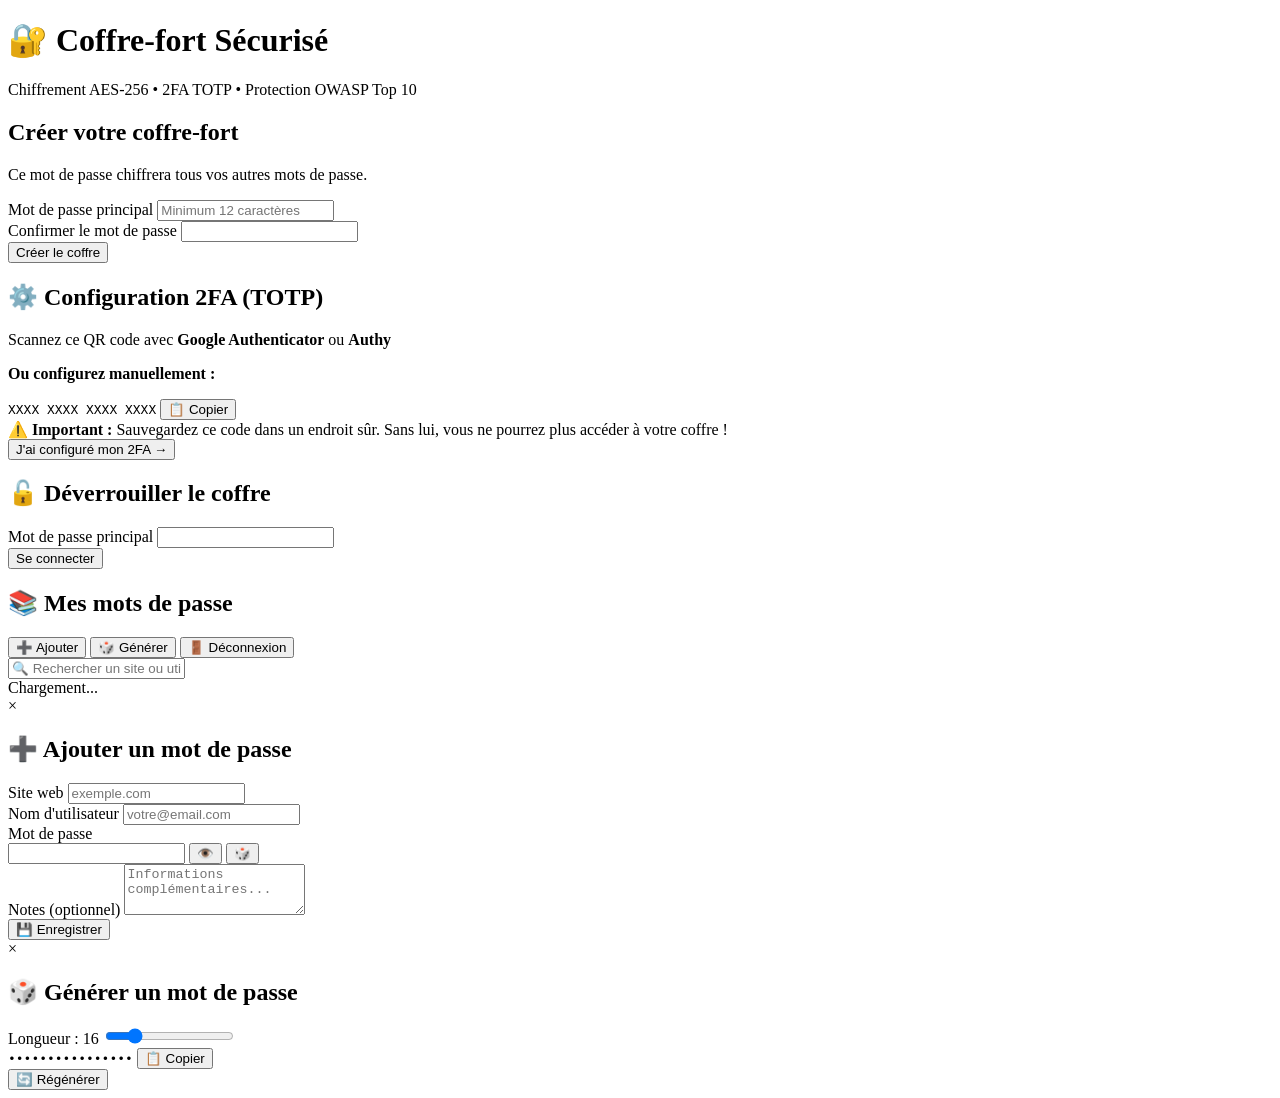
==== web/index.html @ 17c2930b "version v0.1 avec interface + boutons appli off + Update dans le readme" ====
<!DOCTYPE html>
<html lang="fr">
<head>
    <meta charset="UTF-8">
    <meta name="viewport" content="width=device-width, initial-scale=1.0">
    <meta http-equiv="Content-Security-Policy" content="default-src 'self'; style-src 'self' 'unsafe-inline'; img-src 'self' data: https:">
    <title>🔐 Coffre-fort de Mots de Passe</title>
    <link rel="stylesheet" href="/style.css">
</head>
<body>
    <div class="container">
        <header>
            <h1>🔐 Coffre-fort Sécurisé</h1>
            <p class="subtitle">Chiffrement AES-256 • 2FA TOTP • Protection OWASP Top 10</p>
        </header>

        <!-- Écran d'inscription -->
        <div id="register-screen" class="screen">
            <div class="card">
                <h2>Créer votre coffre-fort</h2>
                <p class="info">Ce mot de passe chiffrera tous vos autres mots de passe.</p>
                
                <form id="register-form">
                    <div class="form-group">
                        <label>Mot de passe principal</label>
                        <input type="password" id="register-password" required 
                               placeholder="Minimum 12 caractères">
                        <div class="password-strength" id="strength-bar"></div>
                        <small id="strength-text"></small>
                    </div>
                    
                    <div class="form-group">
                        <label>Confirmer le mot de passe</label>
                        <input type="password" id="register-confirm" required>
                    </div>
                    
                    <button type="submit" class="btn btn-primary">Créer le coffre</button>
                </form>
            </div>
        </div>

        <!-- Écran 2FA Setup -->
        <div id="totp-setup-screen" class="screen hidden">
            <div class="card">
                <h2>⚙️ Configuration 2FA (TOTP)</h2>
                <p>Scannez ce QR code avec <strong>Google Authenticator</strong> ou <strong>Authy</strong></p>
                
                <div id="qr-code" class="qr-container"></div>
                
                <div class="totp-manual">
                    <p><strong>Ou configurez manuellement :</strong></p>
                    <code id="totp-secret">XXXX XXXX XXXX XXXX</code>
                    <button onclick="copyToClipboard('totp-secret')" class="btn-copy">📋 Copier</button>
                </div>
                
                <div class="warning-box">
                    <strong>⚠️ Important :</strong> Sauvegardez ce code dans un endroit sûr. 
                    Sans lui, vous ne pourrez plus accéder à votre coffre !
                </div>
                
                <button id="btn-continue-2fa" class="btn btn-primary">J'ai configuré mon 2FA →</button>
            </div>
        </div>

        <!-- Écran de connexion -->
        <div id="login-screen" class="screen hidden">
            <div class="card">
                <h2>🔓 Déverrouiller le coffre</h2>
                
                <form id="login-form">
                    <div class="form-group">
                        <label>Mot de passe principal</label>
                        <input type="password" id="login-password" required autocomplete="current-password">
                    </div>
                    
                    <button type="submit" class="btn btn-primary">Se connecter</button>
                </form>  <!-- ← AJOUTEZ CETTE LIGNE -->
            </div>
        </div>

        <!-- Dashboard principal -->
        <div id="dashboard-screen" class="screen hidden">
            <div class="dashboard-header">
                <h2>📚 Mes mots de passe</h2>
                <div class="actions">
                    <button onclick="showAddPassword()" class="btn btn-primary">➕ Ajouter</button>
                    <button onclick="generatePasswordPopup()" class="btn btn-secondary">🎲 Générer</button>
                    <button onclick="logout()" class="btn btn-danger">🚪 Déconnexion</button>
                </div>
            </div>

            <div class="search-bar">
                <input type="text" id="search-input" placeholder="🔍 Rechercher un site ou utilisateur...">
            </div>

            <div id="passwords-list" class="passwords-grid">
                <div class="loading">Chargement...</div>
            </div>
        </div>

        <!-- Modal d'ajout -->
        <div id="add-modal" class="modal hidden">
            <div class="modal-content">
                <span class="close" onclick="closeModal()">&times;</span>
                <h2>➕ Ajouter un mot de passe</h2>
                
                <form id="add-password-form">
                    <div class="form-group">
                        <label>Site web</label>
                        <input type="text" id="add-website" required placeholder="exemple.com">
                    </div>
                    
                    <div class="form-group">
                        <label>Nom d'utilisateur</label>
                        <input type="text" id="add-username" required placeholder="votre@email.com">
                    </div>
                    
                    <div class="form-group">
                        <label>Mot de passe</label>
                        <div class="password-input-group">
                            <input type="password" id="add-password" required>
                            <button type="button" onclick="togglePassword('add-password')" title="Afficher">👁️</button>
                            <button type="button" onclick="autoGeneratePassword()" title="Générer">🎲</button>
                        </div>
                        <div class="password-strength" id="add-strength-bar"></div>
                    </div>
                    
                    <div class="form-group">
                        <label>Notes (optionnel)</label>
                        <textarea id="add-notes" rows="3" placeholder="Informations complémentaires..."></textarea>
                    </div>
                    
                    <button type="submit" class="btn btn-primary">💾 Enregistrer</button>
                </form>
            </div>
        </div>

        <!-- Modal de génération -->
        <div id="generate-modal" class="modal hidden">
            <div class="modal-content">
                <span class="close" onclick="closeGenerateModal()">&times;</span>
                <h2>🎲 Générer un mot de passe</h2>
                
                <div class="form-group">
                    <label>Longueur : <span id="length-value">16</span></label>
                    <input type="range" id="password-length" min="12" max="32" value="16" 
                           oninput="document.getElementById('length-value').textContent = this.value">
                </div>
                
                <div class="generated-password">
                    <code id="generated-password-display">••••••••••••••••</code>
                    <button onclick="copyGenerated()" class="btn-copy">📋 Copier</button>
                </div>
                
                <button onclick="generateNewPassword()" class="btn btn-secondary">🔄 Régénérer</button>
            </div>
        </div>
    </div>

    <div id="notification" class="notification hidden"></div>

    <script src="/app.js"></script>
</body>
</html>
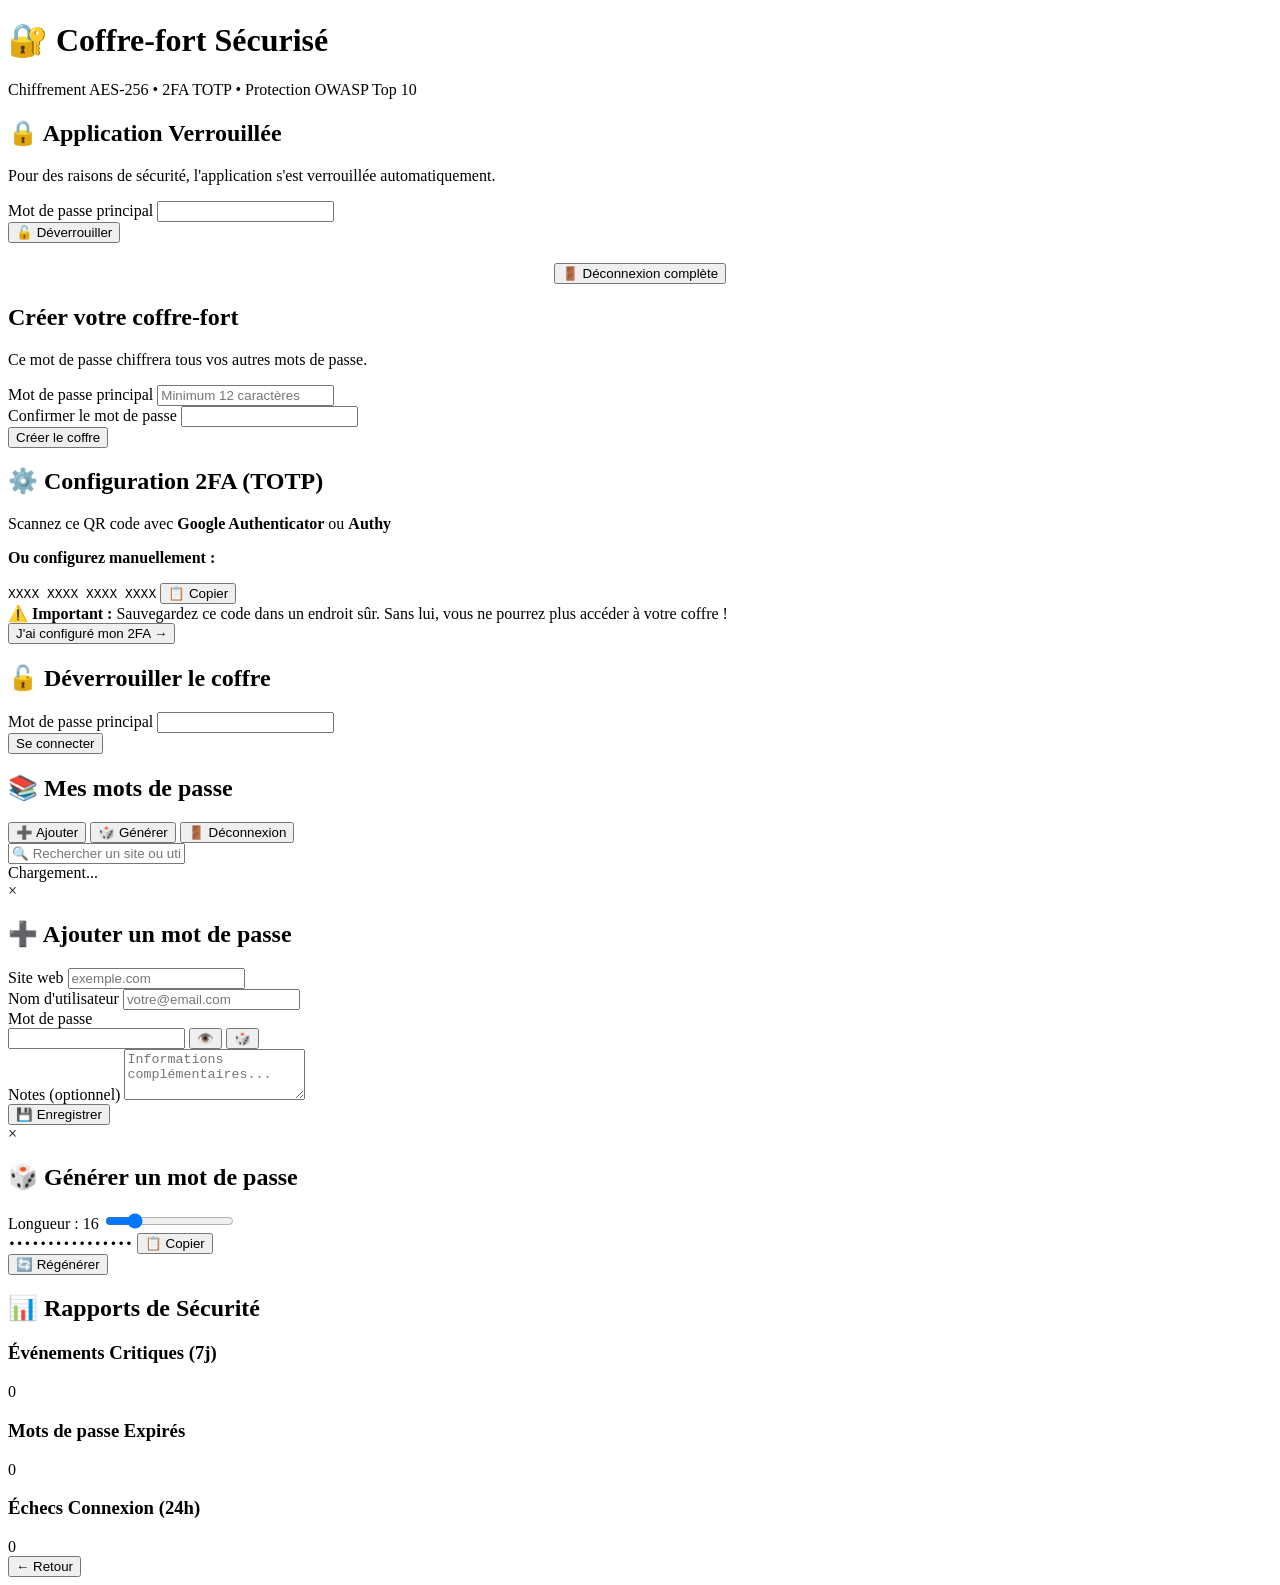
==== commit 8a918030: "Audit log + Password generator + integration HTTPS + Password generator" ====
--- a/web/index.html
+++ b/web/index.html
@@ -3,17 +3,45 @@
 <head>
     <meta charset="UTF-8">
     <meta name="viewport" content="width=device-width, initial-scale=1.0">
-    <meta http-equiv="Content-Security-Policy" content="default-src 'self'; style-src 'self' 'unsafe-inline'; img-src 'self' data: https:">
+    <meta http-equiv="Content-Security-Policy" content="default-src 'self'; style-src 'self' 'unsafe-inline'; img-src 'self' data:; script-src 'self' 'unsafe-inline'">
+    <meta http-equiv="Cache-Control" content="no-cache, no-store, must-revalidate">
+    <meta http-equiv="Pragma" content="no-cache">
+    <meta http-equiv="Expires" content="0">
+    <meta name="robots" content="noindex, nofollow">
+    <meta name="google" content="notranslate">
+    <meta name="referrer" content="no-referrer">
+    <meta name="format-detection" content="telephone=no">
     <title>🔐 Coffre-fort de Mots de Passe</title>
     <link rel="stylesheet" href="/style.css">
 </head>
-<body>
+    <body class="no-cache">
     <div class="container">
         <header>
             <h1>🔐 Coffre-fort Sécurisé</h1>
             <p class="subtitle">Chiffrement AES-256 • 2FA TOTP • Protection OWASP Top 10</p>
         </header>
 
+        <!-- Écran de verrouillage -->
+        <div id="lock-screen" class="screen hidden">
+            <div class="card">
+                <h2>🔒 Application Verrouillée</h2>
+                <p class="info">Pour des raisons de sécurité, l'application s'est verrouillée automatiquement.</p>
+                
+                <form id="unlock-form">
+                    <div class="form-group">
+                        <label>Mot de passe principal</label>
+                        <input type="password" id="unlock-password" required autocomplete="current-password">
+                    </div>
+                    
+                    <button type="submit" class="btn btn-primary">🔓 Déverrouiller</button>
+                </form>
+                
+                <div style="margin-top: 20px; text-align: center;">
+                    <button onclick="logout()" class="btn btn-secondary">🚪 Déconnexion complète</button>
+                </div>
+            </div>
+        </div>
+
         <!-- Écran d'inscription -->
         <div id="register-screen" class="screen">
             <div class="card">
@@ -83,9 +111,9 @@
             <div class="dashboard-header">
                 <h2>📚 Mes mots de passe</h2>
                 <div class="actions">
-                    <button onclick="showAddPassword()" class="btn btn-primary">➕ Ajouter</button>
-                    <button onclick="generatePasswordPopup()" class="btn btn-secondary">🎲 Générer</button>
-                    <button onclick="logout()" class="btn btn-danger">🚪 Déconnexion</button>
+                    <button id="btn-add" onclick="showAddPassword()" class="btn btn-primary">➕ Ajouter</button>
+                    <button id="btn-generate" onclick="generatePasswordPopup()" class="btn btn-secondary">🎲 Générer</button>
+                    <button id="btn-logout" onclick="logout()" class="btn btn-danger">🚪 Déconnexion</button>
                 </div>
             </div>
 
@@ -157,6 +185,30 @@
         </div>
     </div>
 
+        <!-- Nouvel écran de rapports de sécurité -->
+    <div id="security-reports-screen" class="screen hidden">
+        <div class="card">
+            <h2>📊 Rapports de Sécurité</h2>
+            
+            <div class="security-stats">
+                <div class="stat-card">
+                    <h3>Événements Critiques (7j)</h3>
+                    <div class="stat-value" id="critical-events">0</div>
+                </div>
+                <div class="stat-card">
+                    <h3>Mots de passe Expirés</h3>
+                    <div class="stat-value" id="expired-passwords">0</div>
+                </div>
+                <div class="stat-card">
+                    <h3>Échecs Connexion (24h)</h3>
+                    <div class="stat-value" id="failed-logins">0</div>
+                </div>
+            </div>
+            
+            <button onclick="showDashboard()" class="btn btn-secondary">← Retour</button>
+        </div>
+    </div>
+
     <div id="notification" class="notification hidden"></div>
 
     <script src="/app.js"></script>
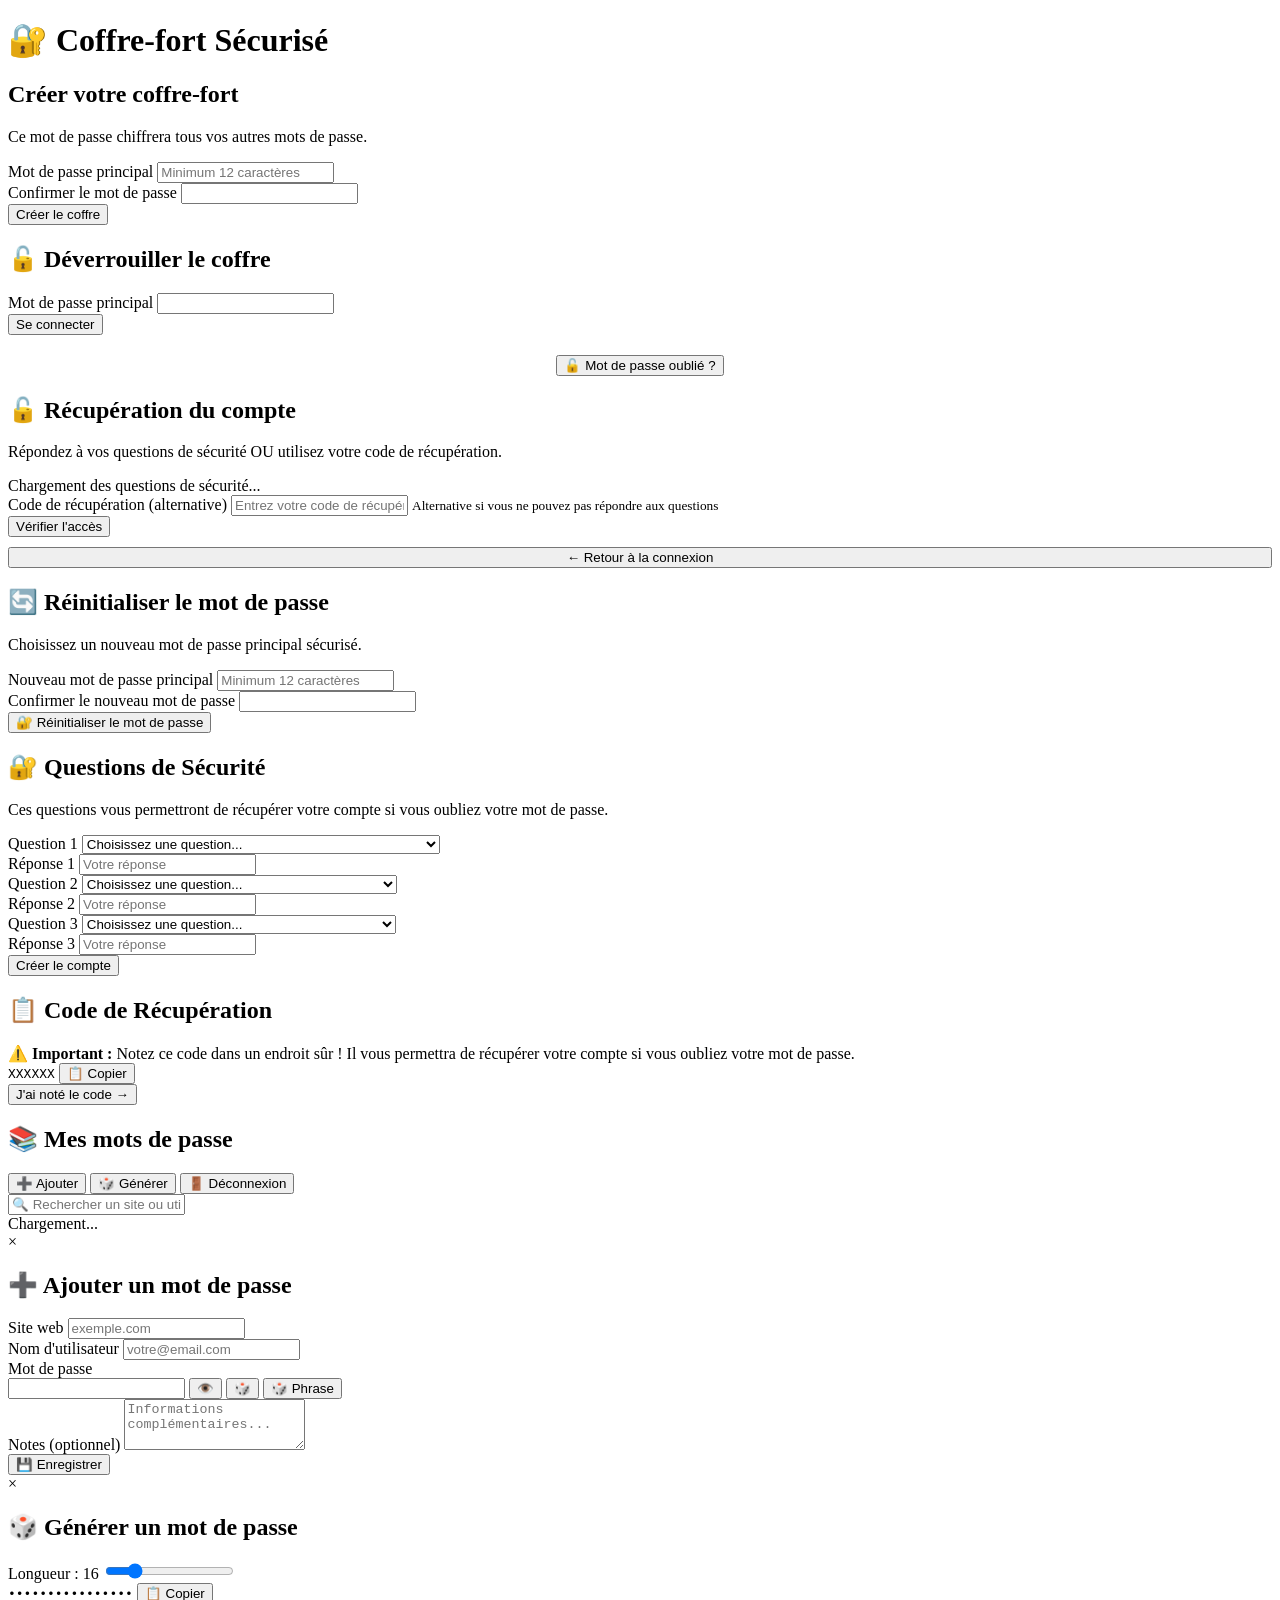
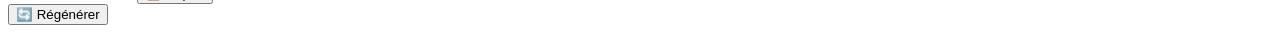
==== commit c11e1400: "recup mdp avec question de securite + code" ====
--- a/web/index.html
+++ b/web/index.html
@@ -14,33 +14,12 @@
     <title>🔐 Coffre-fort de Mots de Passe</title>
     <link rel="stylesheet" href="/style.css">
 </head>
-    <body class="no-cache">
+<body class="no-cache">
     <div class="container">
         <header>
             <h1>🔐 Coffre-fort Sécurisé</h1>
-            <p class="subtitle">Chiffrement AES-256 • 2FA TOTP • Protection OWASP Top 10</p>
         </header>
 
-        <!-- Écran de verrouillage -->
-        <div id="lock-screen" class="screen hidden">
-            <div class="card">
-                <h2>🔒 Application Verrouillée</h2>
-                <p class="info">Pour des raisons de sécurité, l'application s'est verrouillée automatiquement.</p>
-                
-                <form id="unlock-form">
-                    <div class="form-group">
-                        <label>Mot de passe principal</label>
-                        <input type="password" id="unlock-password" required autocomplete="current-password">
-                    </div>
-                    
-                    <button type="submit" class="btn btn-primary">🔓 Déverrouiller</button>
-                </form>
-                
-                <div style="margin-top: 20px; text-align: center;">
-                    <button onclick="logout()" class="btn btn-secondary">🚪 Déconnexion complète</button>
-                </div>
-            </div>
-        </div>
 
         <!-- Écran d'inscription -->
         <div id="register-screen" class="screen">
@@ -48,45 +27,22 @@
                 <h2>Créer votre coffre-fort</h2>
                 <p class="info">Ce mot de passe chiffrera tous vos autres mots de passe.</p>
                 
-                <form id="register-form">
+                <form id="register-form" autocomplete="off">
                     <div class="form-group">
                         <label>Mot de passe principal</label>
                         <input type="password" id="register-password" required 
-                               placeholder="Minimum 12 caractères">
+                               placeholder="Minimum 12 caractères" autocomplete="new-password">
                         <div class="password-strength" id="strength-bar"></div>
                         <small id="strength-text"></small>
                     </div>
                     
                     <div class="form-group">
                         <label>Confirmer le mot de passe</label>
-                        <input type="password" id="register-confirm" required>
+                        <input type="password" id="register-confirm" required autocomplete="new-password">
                     </div>
                     
                     <button type="submit" class="btn btn-primary">Créer le coffre</button>
                 </form>
-            </div>
-        </div>
-
-        <!-- Écran 2FA Setup -->
-        <div id="totp-setup-screen" class="screen hidden">
-            <div class="card">
-                <h2>⚙️ Configuration 2FA (TOTP)</h2>
-                <p>Scannez ce QR code avec <strong>Google Authenticator</strong> ou <strong>Authy</strong></p>
-                
-                <div id="qr-code" class="qr-container"></div>
-                
-                <div class="totp-manual">
-                    <p><strong>Ou configurez manuellement :</strong></p>
-                    <code id="totp-secret">XXXX XXXX XXXX XXXX</code>
-                    <button onclick="copyToClipboard('totp-secret')" class="btn-copy">📋 Copier</button>
-                </div>
-                
-                <div class="warning-box">
-                    <strong>⚠️ Important :</strong> Sauvegardez ce code dans un endroit sûr. 
-                    Sans lui, vous ne pourrez plus accéder à votre coffre !
-                </div>
-                
-                <button id="btn-continue-2fa" class="btn btn-primary">J'ai configuré mon 2FA →</button>
             </div>
         </div>
 
@@ -95,14 +51,152 @@
             <div class="card">
                 <h2>🔓 Déverrouiller le coffre</h2>
                 
-                <form id="login-form">
+                <form id="login-form" autocomplete="off">
                     <div class="form-group">
                         <label>Mot de passe principal</label>
                         <input type="password" id="login-password" required autocomplete="current-password">
                     </div>
                     
                     <button type="submit" class="btn btn-primary">Se connecter</button>
-                </form>  <!-- ← AJOUTEZ CETTE LIGNE -->
+                </form>
+
+                <!-- AJOUT: Lien mot de passe oublié -->
+                <div style="margin-top: 20px; text-align: center;">
+                    <button onclick="showForgotPassword()" class="btn btn-secondary">🔓 Mot de passe oublié ?</button>
+                </div>
+            </div>
+        </div>
+
+        <!-- NOUVEL ÉCRAN: Mot de passe oublié -->
+        <div id="forgot-password-screen" class="screen hidden">
+            <div class="card">
+                <h2>🔓 Récupération du compte</h2>
+                <p class="info">Répondez à vos questions de sécurité OU utilisez votre code de récupération.</p>
+                
+                <form id="forgot-password-form" autocomplete="off">
+                    <div id="security-questions-container">
+                        <!-- Les questions seront chargées dynamiquement -->
+                        <div class="loading">Chargement des questions de sécurité...</div>
+                    </div>
+                    
+                    <div class="form-group">
+                        <label>Code de récupération (alternative)</label>
+                        <input type="text" id="recovery-code-input" placeholder="Entrez votre code de récupération à 8 caractères">
+                        <small>Alternative si vous ne pouvez pas répondre aux questions</small>
+                    </div>
+                    
+                    <button type="submit" class="btn btn-primary">Vérifier l'accès</button>
+                    <button type="button" onclick="showLoginScreen()" class="btn btn-secondary" style="margin-top: 10px; width: 100%;">
+                        ← Retour à la connexion
+                    </button>
+                </form>
+            </div>
+        </div>
+
+        <!-- NOUVEL ÉCRAN: Réinitialisation du mot de passe -->
+        <div id="reset-password-screen" class="screen hidden">
+            <div class="card">
+                <h2>🔄 Réinitialiser le mot de passe</h2>
+                <p class="info">Choisissez un nouveau mot de passe principal sécurisé.</p>
+                
+                <form id="reset-password-form" autocomplete="off">
+                    <div class="form-group">
+                        <label>Nouveau mot de passe principal</label>
+                        <input type="password" id="reset-password" required 
+                            placeholder="Minimum 12 caractères" autocomplete="new-password">
+                        <div class="password-strength" id="reset-strength-bar"></div>
+                        <small id="reset-strength-text"></small>
+                    </div>
+                    
+                    <div class="form-group">
+                        <label>Confirmer le nouveau mot de passe</label>
+                        <input type="password" id="reset-confirm" required autocomplete="new-password">
+                    </div>
+                    
+                    <button type="submit" class="btn btn-primary">🔐 Réinitialiser le mot de passe</button>
+                </form>
+            </div>
+        </div>
+
+        <!-- Écran Questions de Sécurité -->
+        <div id="security-questions-screen" class="screen hidden">
+            <div class="card">
+                <h2>🔐 Questions de Sécurité</h2>
+                <p class="info">Ces questions vous permettront de récupérer votre compte si vous oubliez votre mot de passe.</p>
+                
+                <form id="security-questions-form" autocomplete="off">
+                    <!-- Question 1 avec choix prédéfini -->
+                    <div class="form-group">
+                        <label>Question 1</label>
+                        <select id="question1" required onchange="updateQuestionPlaceholder(1)">
+                            <option value="">Choisissez une question...</option>
+                            <option value="Quel est le nom de votre ville de naissance ?">Quel est le nom de votre ville de naissance ?</option>
+                            <option value="Quel est le nom de votre premier animal de compagnie ?">Quel est le nom de votre premier animal de compagnie ?</option>
+                            <option value="Quel est le nom de votre école primaire ?">Quel est le nom de votre école primaire ?</option>
+                            <option value="Quel est le deuxième prénom de votre mère ?">Quel est le deuxième prénom de votre mère ?</option>
+                            <option value="Quel est le métier de votre père ?">Quel est le métier de votre père ?</option>
+                        </select>
+                    </div>
+                    <div class="form-group">
+                        <label>Réponse 1</label>
+                        <input type="text" id="answer1" required placeholder="Votre réponse">
+                    </div>
+                    
+                    <!-- Question 2 avec choix prédéfini -->
+                    <div class="form-group">
+                        <label>Question 2</label>
+                        <select id="question2" required onchange="updateQuestionPlaceholder(2)">
+                            <option value="">Choisissez une question...</option>
+                            <option value="Quel est votre plat préféré ?">Quel est votre plat préféré ?</option>
+                            <option value="Quel est le nom de votre meilleur ami d'enfance ?">Quel est le nom de votre meilleur ami d'enfance ?</option>
+                            <option value="Quel est votre film préféré ?">Quel est votre film préféré ?</option>
+                            <option value="Quel est le modèle de votre première voiture ?">Quel est le modèle de votre première voiture ?</option>
+                            <option value="Quel est le nom de votre professeur préféré ?">Quel est le nom de votre professeur préféré ?</option>
+                        </select>
+                    </div>
+                    <div class="form-group">
+                        <label>Réponse 2</label>
+                        <input type="text" id="answer2" required placeholder="Votre réponse">
+                    </div>
+                    
+                    <!-- Question 3 avec choix prédéfini -->
+                    <div class="form-group">
+                        <label>Question 3</label>
+                        <select id="question3" required onchange="updateQuestionPlaceholder(3)">
+                            <option value="">Choisissez une question...</option>
+                            <option value="Quel est le nom de votre série TV préférée ?">Quel est le nom de votre série TV préférée ?</option>
+                            <option value="Quel est votre sport préféré ?">Quel est votre sport préféré ?</option>
+                            <option value="Quel est le nom de votre livre préféré ?">Quel est le nom de votre livre préféré ?</option>
+                            <option value="Quel est votre destination de vacances rêvée ?">Quel est votre destination de vacances rêvée ?</option>
+                            <option value="Quel est le nom de votre artiste musical préféré ?">Quel est le nom de votre artiste musical préféré ?</option>
+                        </select>
+                    </div>
+                    <div class="form-group">
+                        <label>Réponse 3</label>
+                        <input type="text" id="answer3" required placeholder="Votre réponse">
+                    </div>
+                    
+                    <button type="submit" class="btn btn-primary">Créer le compte</button>
+                </form>
+            </div>
+        </div>
+
+        <!-- Écran Code de Récupération -->
+        <div id="recovery-code-screen" class="screen hidden">
+            <div class="card">
+                <h2>📋 Code de Récupération</h2>
+                
+                <div class="warning-box">
+                    <strong>⚠️ Important :</strong> Notez ce code dans un endroit sûr ! 
+                    Il vous permettra de récupérer votre compte si vous oubliez votre mot de passe.
+                </div>
+                
+                <div class="recovery-code-display">
+                    <code id="recovery-code-value">XXXXXX</code>
+                    <button type="button" onclick="copyRecoveryCode()" class="btn-copy">📋 Copier</button>
+                </div>
+                
+                <button onclick="finishSetup()" class="btn btn-primary">J'ai noté le code →</button>
             </div>
         </div>
 
@@ -132,7 +226,7 @@
                 <span class="close" onclick="closeModal()">&times;</span>
                 <h2>➕ Ajouter un mot de passe</h2>
                 
-                <form id="add-password-form">
+                <form id="add-password-form" autocomplete="off">
                     <div class="form-group">
                         <label>Site web</label>
                         <input type="text" id="add-website" required placeholder="exemple.com">
@@ -146,9 +240,10 @@
                     <div class="form-group">
                         <label>Mot de passe</label>
                         <div class="password-input-group">
-                            <input type="password" id="add-password" required>
+                            <input type="password" id="add-password" required autocomplete="new-password">
                             <button type="button" onclick="togglePassword('add-password')" title="Afficher">👁️</button>
                             <button type="button" onclick="autoGeneratePassword()" title="Générer">🎲</button>
+                            <button type="button" onclick="generatePassphrase()" title="Générer une phrase de passe">🎲 Phrase</button>
                         </div>
                         <div class="password-strength" id="add-strength-bar"></div>
                     </div>
@@ -185,29 +280,6 @@
         </div>
     </div>
 
-        <!-- Nouvel écran de rapports de sécurité -->
-    <div id="security-reports-screen" class="screen hidden">
-        <div class="card">
-            <h2>📊 Rapports de Sécurité</h2>
-            
-            <div class="security-stats">
-                <div class="stat-card">
-                    <h3>Événements Critiques (7j)</h3>
-                    <div class="stat-value" id="critical-events">0</div>
-                </div>
-                <div class="stat-card">
-                    <h3>Mots de passe Expirés</h3>
-                    <div class="stat-value" id="expired-passwords">0</div>
-                </div>
-                <div class="stat-card">
-                    <h3>Échecs Connexion (24h)</h3>
-                    <div class="stat-value" id="failed-logins">0</div>
-                </div>
-            </div>
-            
-            <button onclick="showDashboard()" class="btn btn-secondary">← Retour</button>
-        </div>
-    </div>
 
     <div id="notification" class="notification hidden"></div>
 
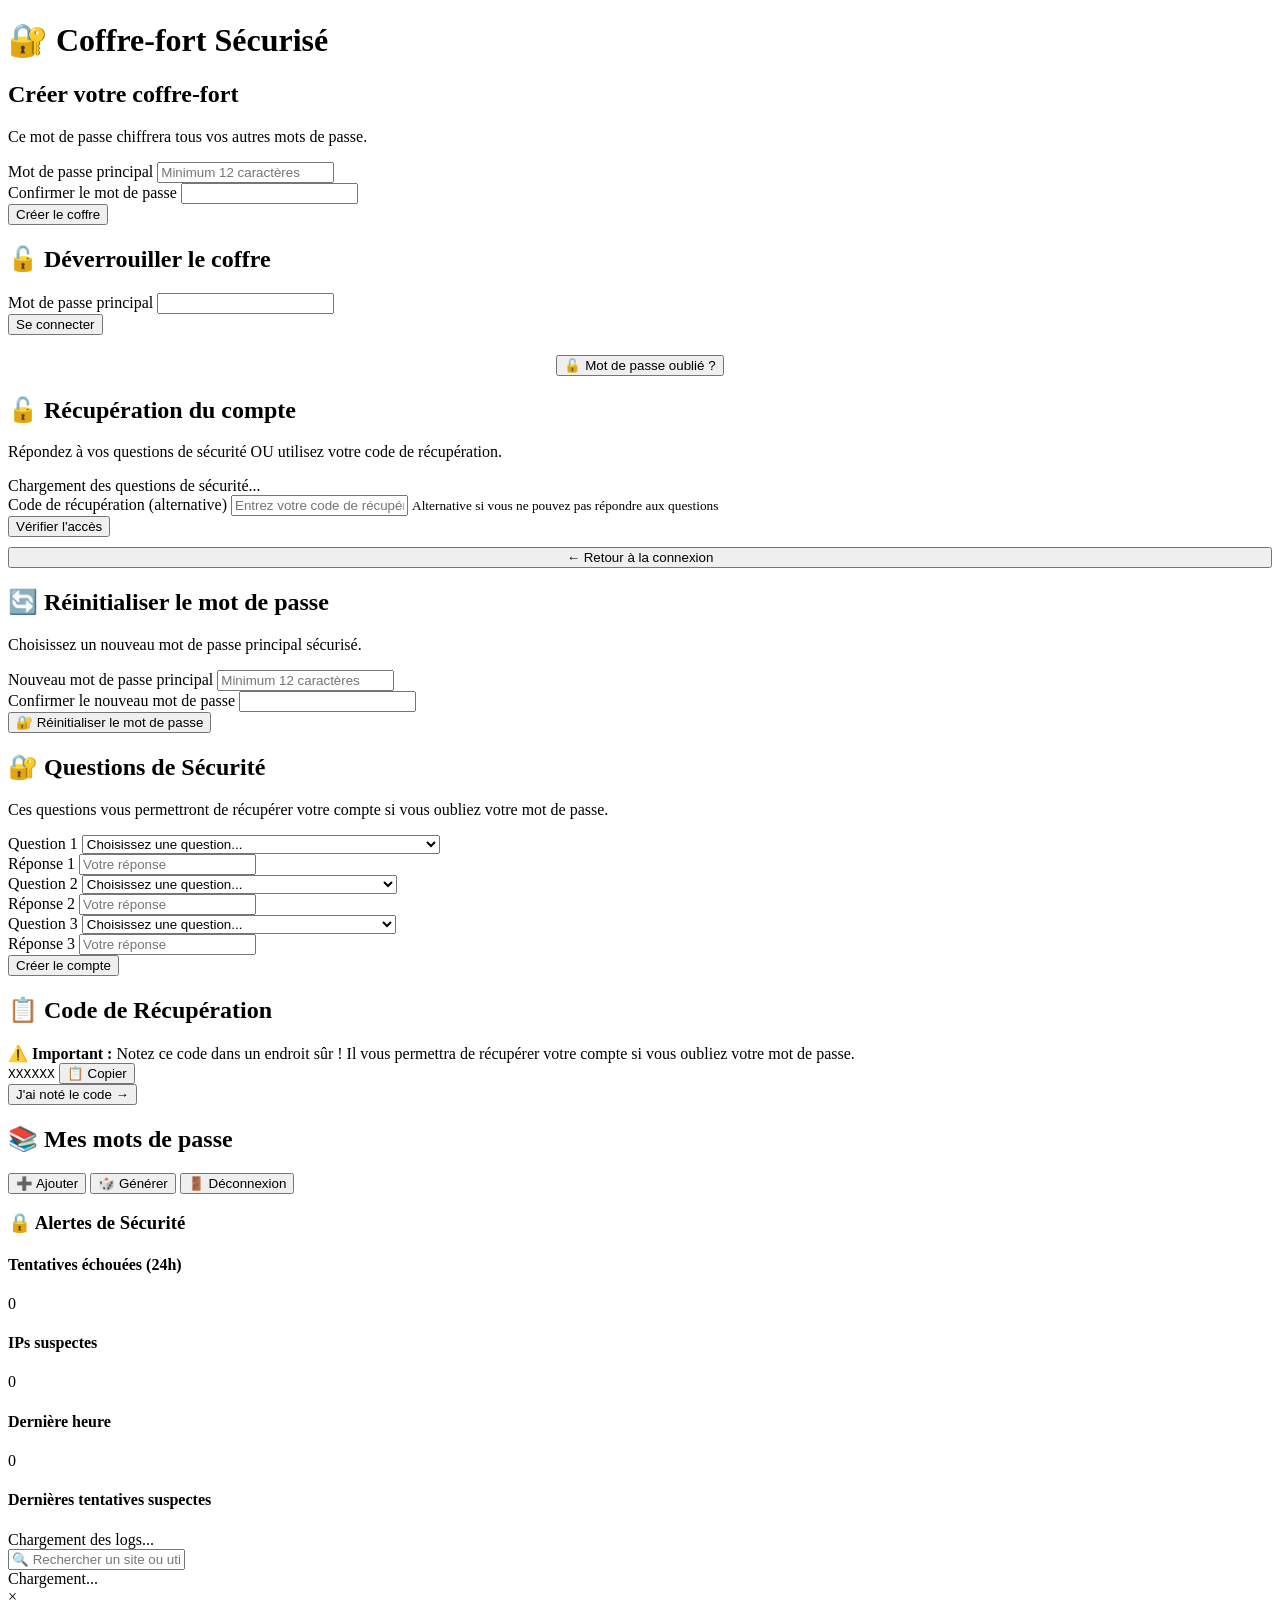
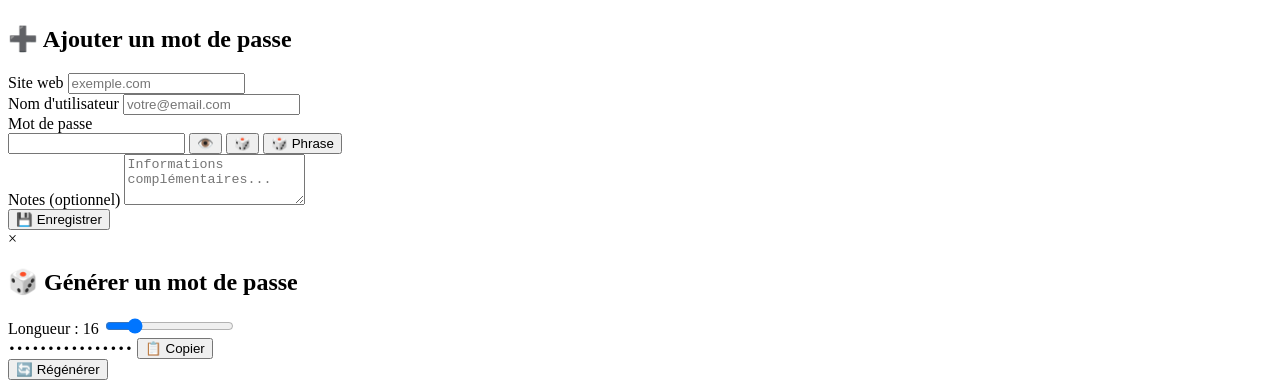
==== commit 8c66ba13: "Alertes de secu + colle un mdp ne fonctionne pas apres 30s" ====
--- a/web/index.html
+++ b/web/index.html
@@ -200,6 +200,7 @@
             </div>
         </div>
 
+
         <!-- Dashboard principal -->
         <div id="dashboard-screen" class="screen hidden">
             <div class="dashboard-header">
@@ -211,6 +212,33 @@
                 </div>
             </div>
 
+            <!-- AJOUT: Section Alertes de Sécurité -->
+            <div class="security-alerts-section">
+                <h3>🔒 Alertes de Sécurité</h3>
+                
+                <div class="security-stats">
+                    <div class="stat-card">
+                        <h4>Tentatives échouées (24h)</h4>
+                        <div class="stat-value" id="failed-attempts">0</div>
+                    </div>
+                    <div class="stat-card">
+                        <h4>IPs suspectes</h4>
+                        <div class="stat-value" id="suspicious-ips">0</div>
+                    </div>
+                    <div class="stat-card">
+                        <h4>Dernière heure</h4>
+                        <div class="stat-value" id="last-hour">0</div>
+                    </div>
+                </div>
+
+                <div class="security-logs">
+                    <h4>Dernières tentatives suspectes</h4>
+                    <div id="security-logs-list" class="logs-container">
+                        <div class="loading">Chargement des logs...</div>
+                    </div>
+                </div>
+            </div>
+
             <div class="search-bar">
                 <input type="text" id="search-input" placeholder="🔍 Rechercher un site ou utilisateur...">
             </div>
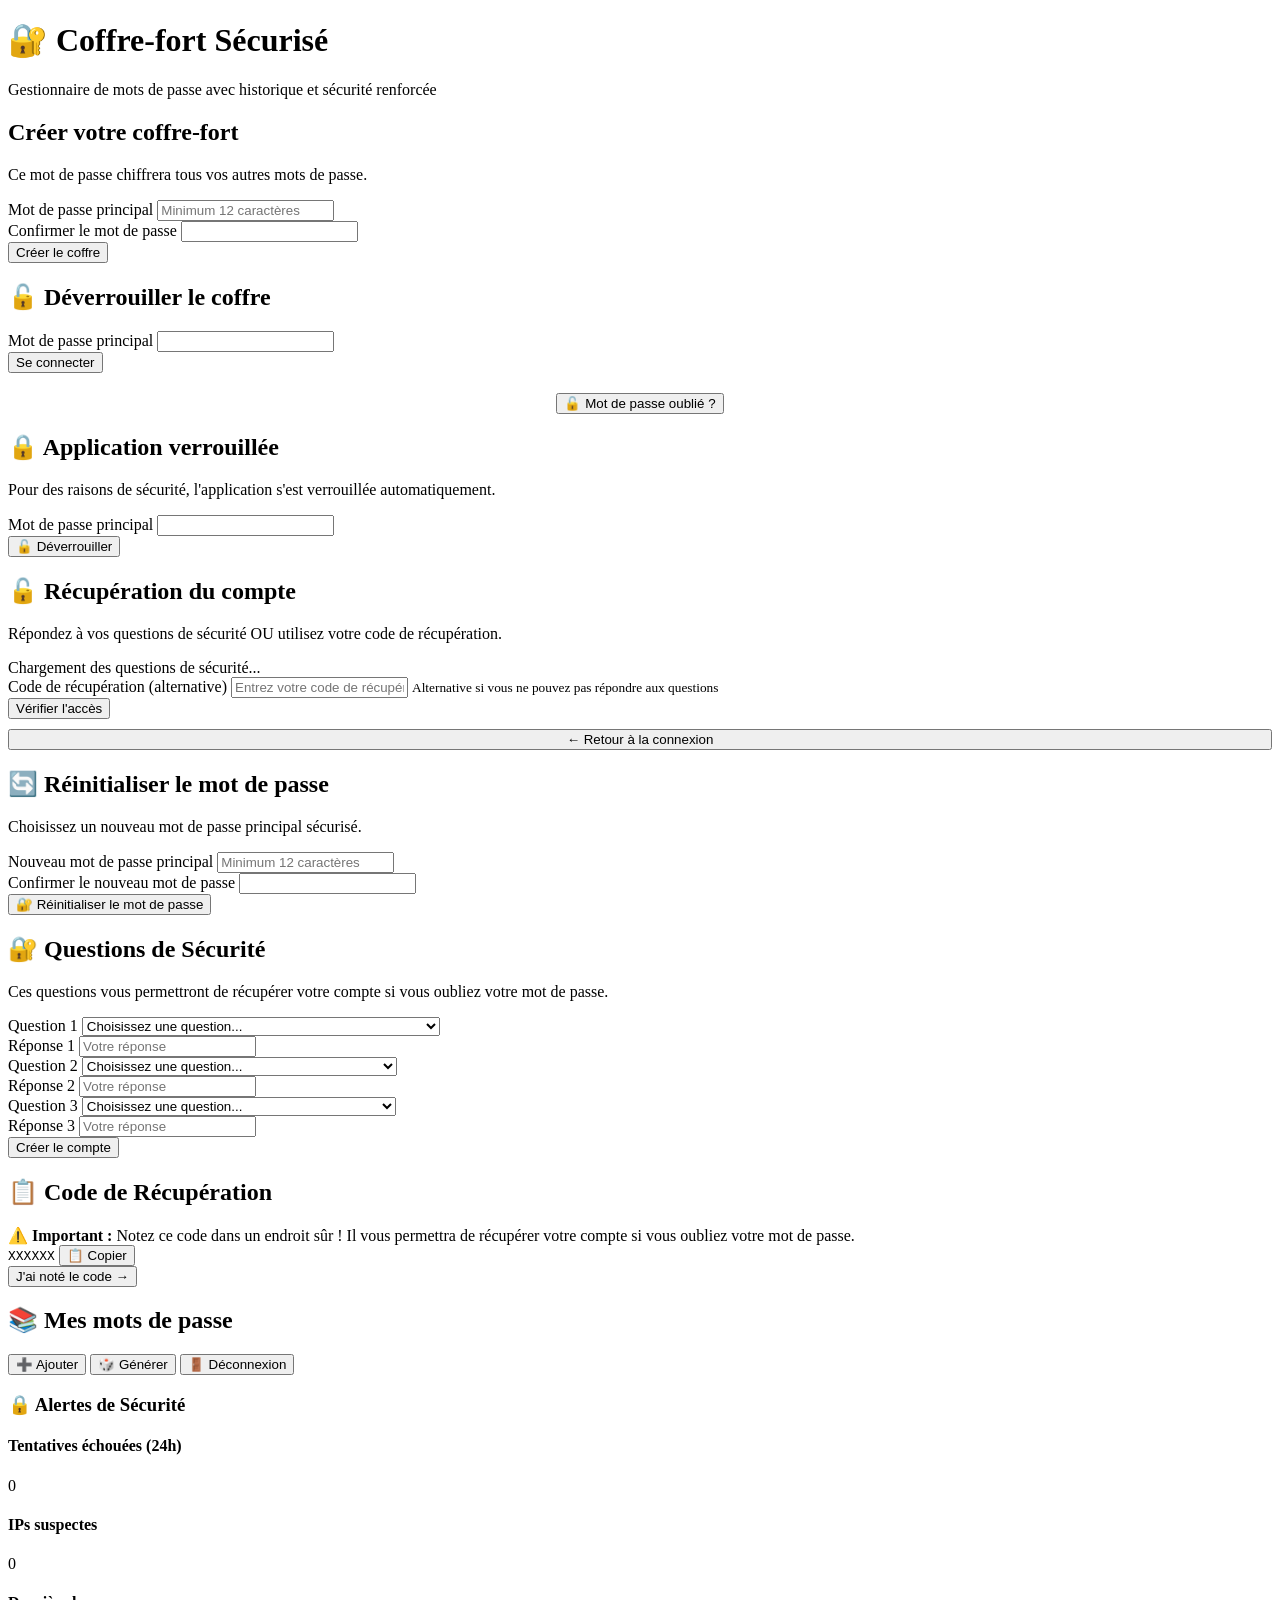
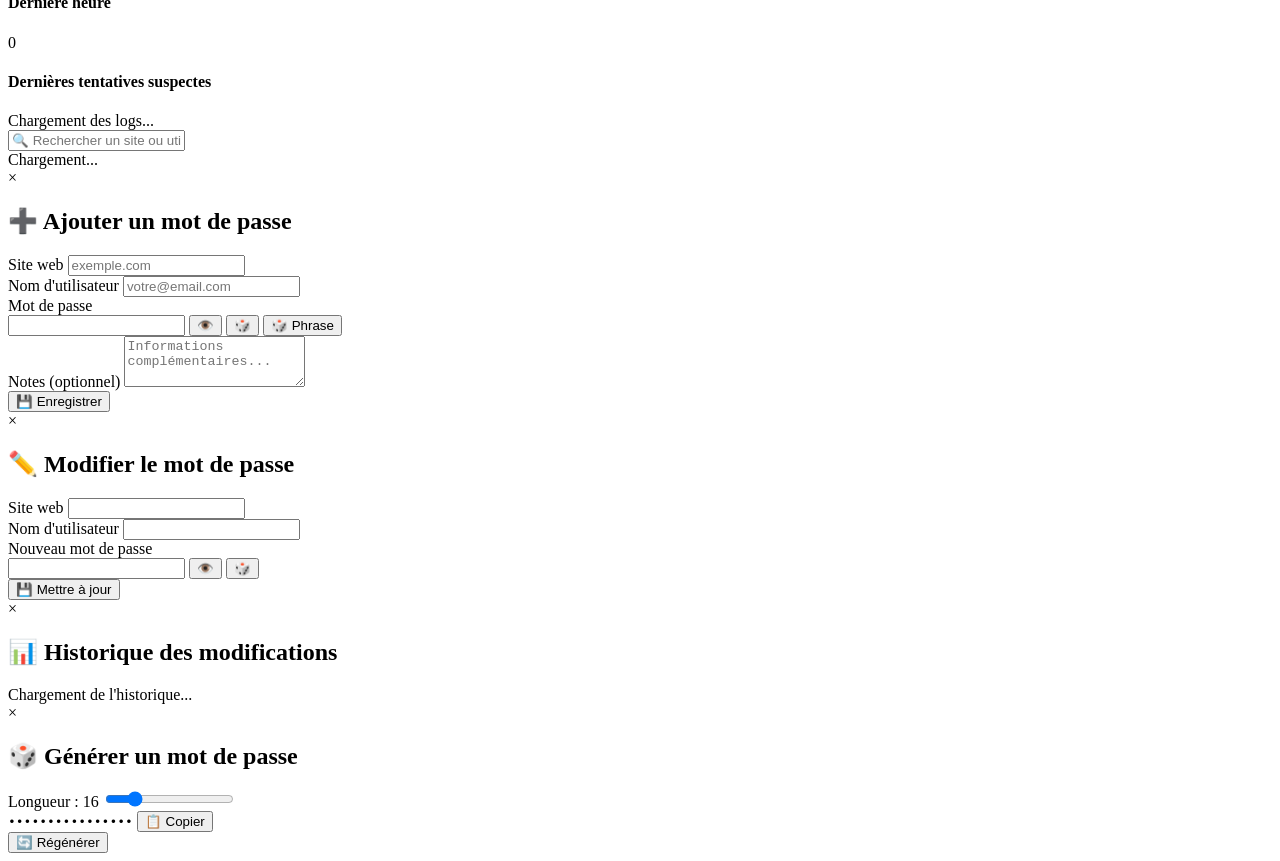
==== commit 7676eb1d: "Alertes de secu + colle un mdp ne fonctionne pas apres 30s + Historque pwd + modifications des pwd" ====
--- a/web/index.html
+++ b/web/index.html
@@ -18,8 +18,8 @@
     <div class="container">
         <header>
             <h1>🔐 Coffre-fort Sécurisé</h1>
+            <p class="subtitle">Gestionnaire de mots de passe avec historique et sécurité renforcée</p>
         </header>
-
 
         <!-- Écran d'inscription -->
         <div id="register-screen" class="screen">
@@ -60,14 +60,30 @@
                     <button type="submit" class="btn btn-primary">Se connecter</button>
                 </form>
 
-                <!-- AJOUT: Lien mot de passe oublié -->
                 <div style="margin-top: 20px; text-align: center;">
                     <button onclick="showForgotPassword()" class="btn btn-secondary">🔓 Mot de passe oublié ?</button>
                 </div>
             </div>
         </div>
 
-        <!-- NOUVEL ÉCRAN: Mot de passe oublié -->
+        <!-- Écran de verrouillage -->
+        <div id="lock-screen" class="screen hidden">
+            <div class="card">
+                <h2>🔒 Application verrouillée</h2>
+                <p class="info">Pour des raisons de sécurité, l'application s'est verrouillée automatiquement.</p>
+                
+                <form id="unlock-form" autocomplete="off">
+                    <div class="form-group">
+                        <label>Mot de passe principal</label>
+                        <input type="password" id="unlock-password" required autocomplete="current-password">
+                    </div>
+                    
+                    <button type="submit" class="btn btn-primary">🔓 Déverrouiller</button>
+                </form>
+            </div>
+        </div>
+
+        <!-- Écran mot de passe oublié -->
         <div id="forgot-password-screen" class="screen hidden">
             <div class="card">
                 <h2>🔓 Récupération du compte</h2>
@@ -75,7 +91,6 @@
                 
                 <form id="forgot-password-form" autocomplete="off">
                     <div id="security-questions-container">
-                        <!-- Les questions seront chargées dynamiquement -->
                         <div class="loading">Chargement des questions de sécurité...</div>
                     </div>
                     
@@ -93,7 +108,7 @@
             </div>
         </div>
 
-        <!-- NOUVEL ÉCRAN: Réinitialisation du mot de passe -->
+        <!-- Écran réinitialisation mot de passe -->
         <div id="reset-password-screen" class="screen hidden">
             <div class="card">
                 <h2>🔄 Réinitialiser le mot de passe</h2>
@@ -125,7 +140,7 @@
                 <p class="info">Ces questions vous permettront de récupérer votre compte si vous oubliez votre mot de passe.</p>
                 
                 <form id="security-questions-form" autocomplete="off">
-                    <!-- Question 1 avec choix prédéfini -->
+                    <!-- Question 1 -->
                     <div class="form-group">
                         <label>Question 1</label>
                         <select id="question1" required onchange="updateQuestionPlaceholder(1)">
@@ -142,7 +157,7 @@
                         <input type="text" id="answer1" required placeholder="Votre réponse">
                     </div>
                     
-                    <!-- Question 2 avec choix prédéfini -->
+                    <!-- Question 2 -->
                     <div class="form-group">
                         <label>Question 2</label>
                         <select id="question2" required onchange="updateQuestionPlaceholder(2)">
@@ -159,7 +174,7 @@
                         <input type="text" id="answer2" required placeholder="Votre réponse">
                     </div>
                     
-                    <!-- Question 3 avec choix prédéfini -->
+                    <!-- Question 3 -->
                     <div class="form-group">
                         <label>Question 3</label>
                         <select id="question3" required onchange="updateQuestionPlaceholder(3)">
@@ -200,7 +215,6 @@
             </div>
         </div>
 
-
         <!-- Dashboard principal -->
         <div id="dashboard-screen" class="screen hidden">
             <div class="dashboard-header">
@@ -212,7 +226,7 @@
                 </div>
             </div>
 
-            <!-- AJOUT: Section Alertes de Sécurité -->
+            <!-- Section Alertes de Sécurité -->
             <div class="security-alerts-section">
                 <h3>🔒 Alertes de Sécurité</h3>
                 
@@ -286,6 +300,52 @@
             </div>
         </div>
 
+        <!-- Modal de modification -->
+        <div id="edit-modal" class="modal hidden">
+            <div class="modal-content">
+                <span class="close" onclick="closeEditModal()">&times;</span>
+                <h2>✏️ Modifier le mot de passe</h2>
+                
+                <form onsubmit="updatePassword(); return false;" autocomplete="off">
+                    <input type="hidden" id="edit-password-id">
+                    
+                    <div class="form-group">
+                        <label>Site web</label>
+                        <input type="text" id="edit-website" readonly>
+                    </div>
+                    
+                    <div class="form-group">
+                        <label>Nom d'utilisateur</label>
+                        <input type="text" id="edit-username" readonly>
+                    </div>
+                    
+                    <div class="form-group">
+                        <label>Nouveau mot de passe</label>
+                        <div class="password-input-group">
+                            <input type="password" id="edit-new-password" required autocomplete="new-password">
+                            <button type="button" onclick="togglePassword('edit-new-password')" title="Afficher">👁️</button>
+                            <button type="button" onclick="autoGeneratePasswordForEdit()" title="Générer">🎲</button>
+                        </div>
+                        <div class="password-strength" id="edit-strength-bar"></div>
+                    </div>
+                    
+                    <button type="submit" class="btn btn-primary">💾 Mettre à jour</button>
+                </form>
+            </div>
+        </div>
+
+        <!-- Modal d'historique -->
+        <div id="history-modal" class="modal hidden">
+            <div class="modal-content">
+                <span class="close" onclick="closeHistoryModal()">&times;</span>
+                <h2>📊 Historique des modifications</h2>
+                
+                <div id="history-list" class="history-container">
+                    <div class="loading">Chargement de l'historique...</div>
+                </div>
+            </div>
+        </div>
+
         <!-- Modal de génération -->
         <div id="generate-modal" class="modal hidden">
             <div class="modal-content">
@@ -308,7 +368,6 @@
         </div>
     </div>
 
-
     <div id="notification" class="notification hidden"></div>
 
     <script src="/app.js"></script>
